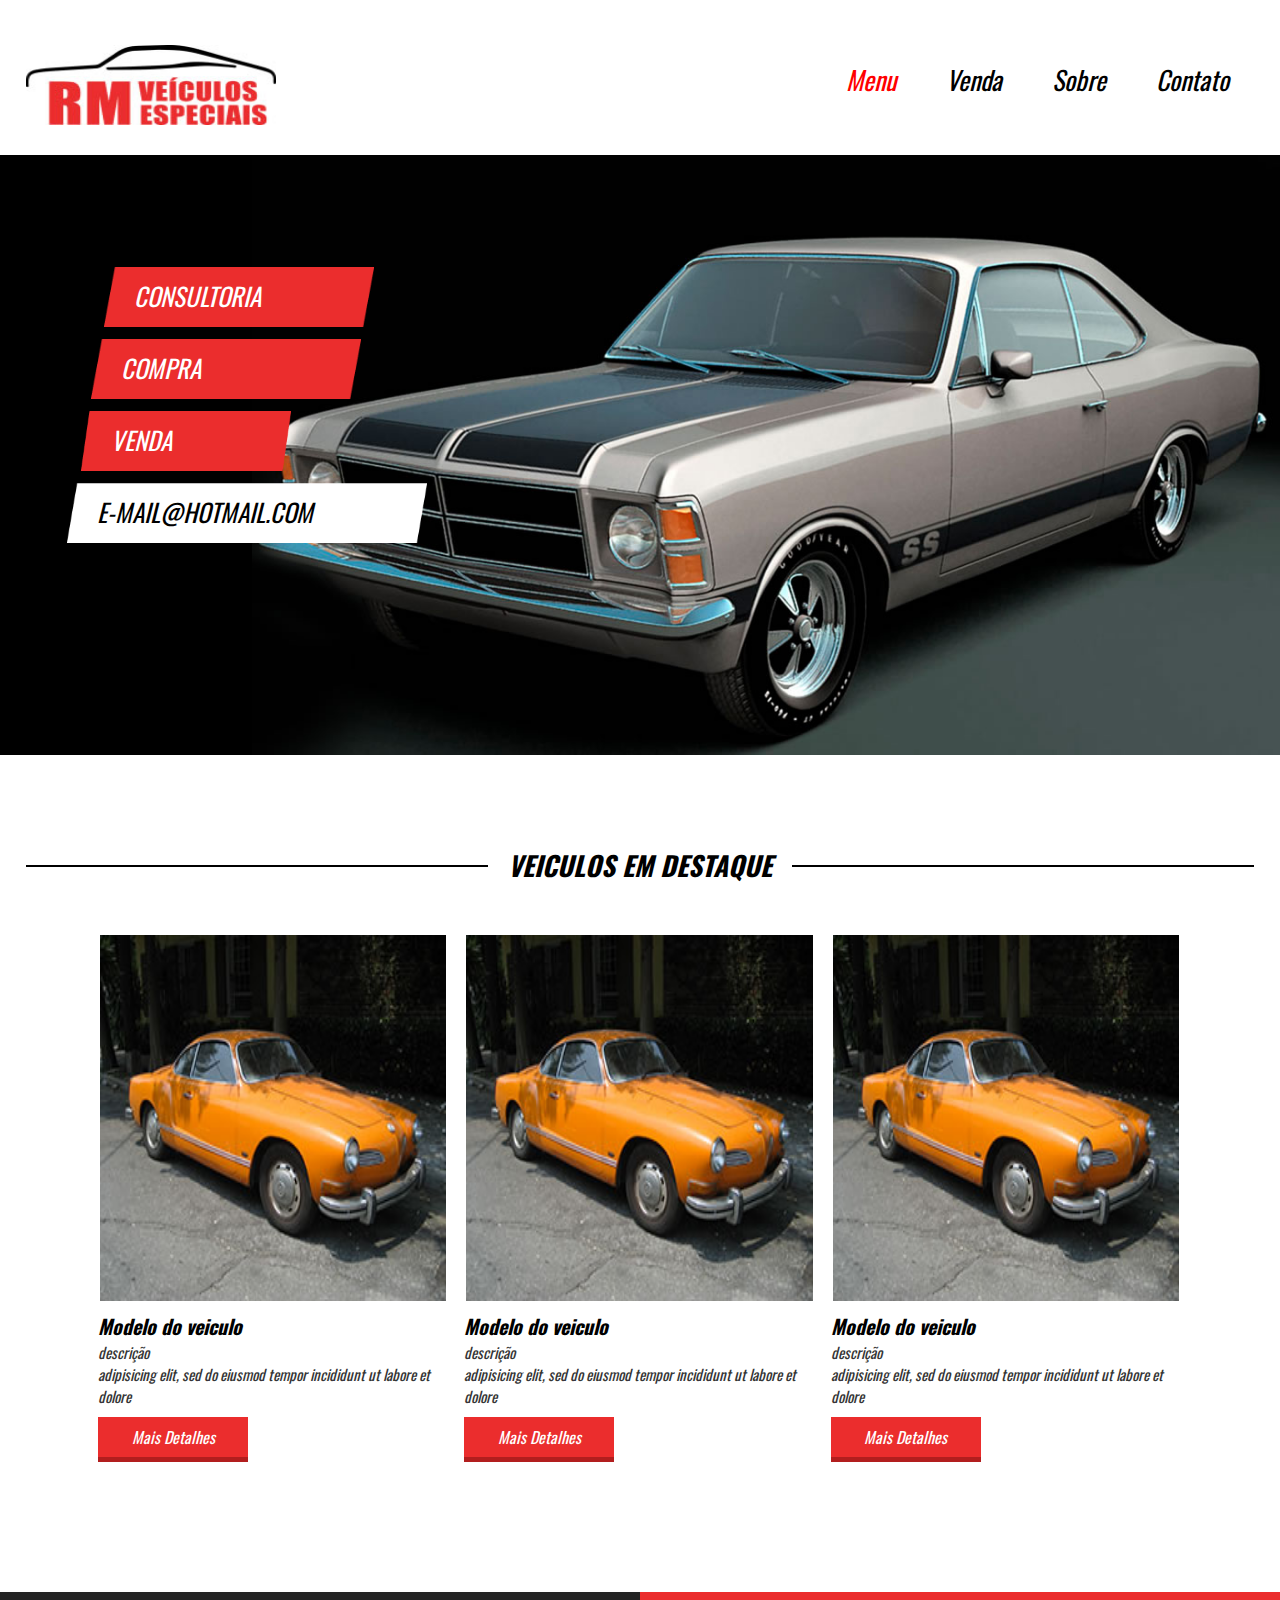
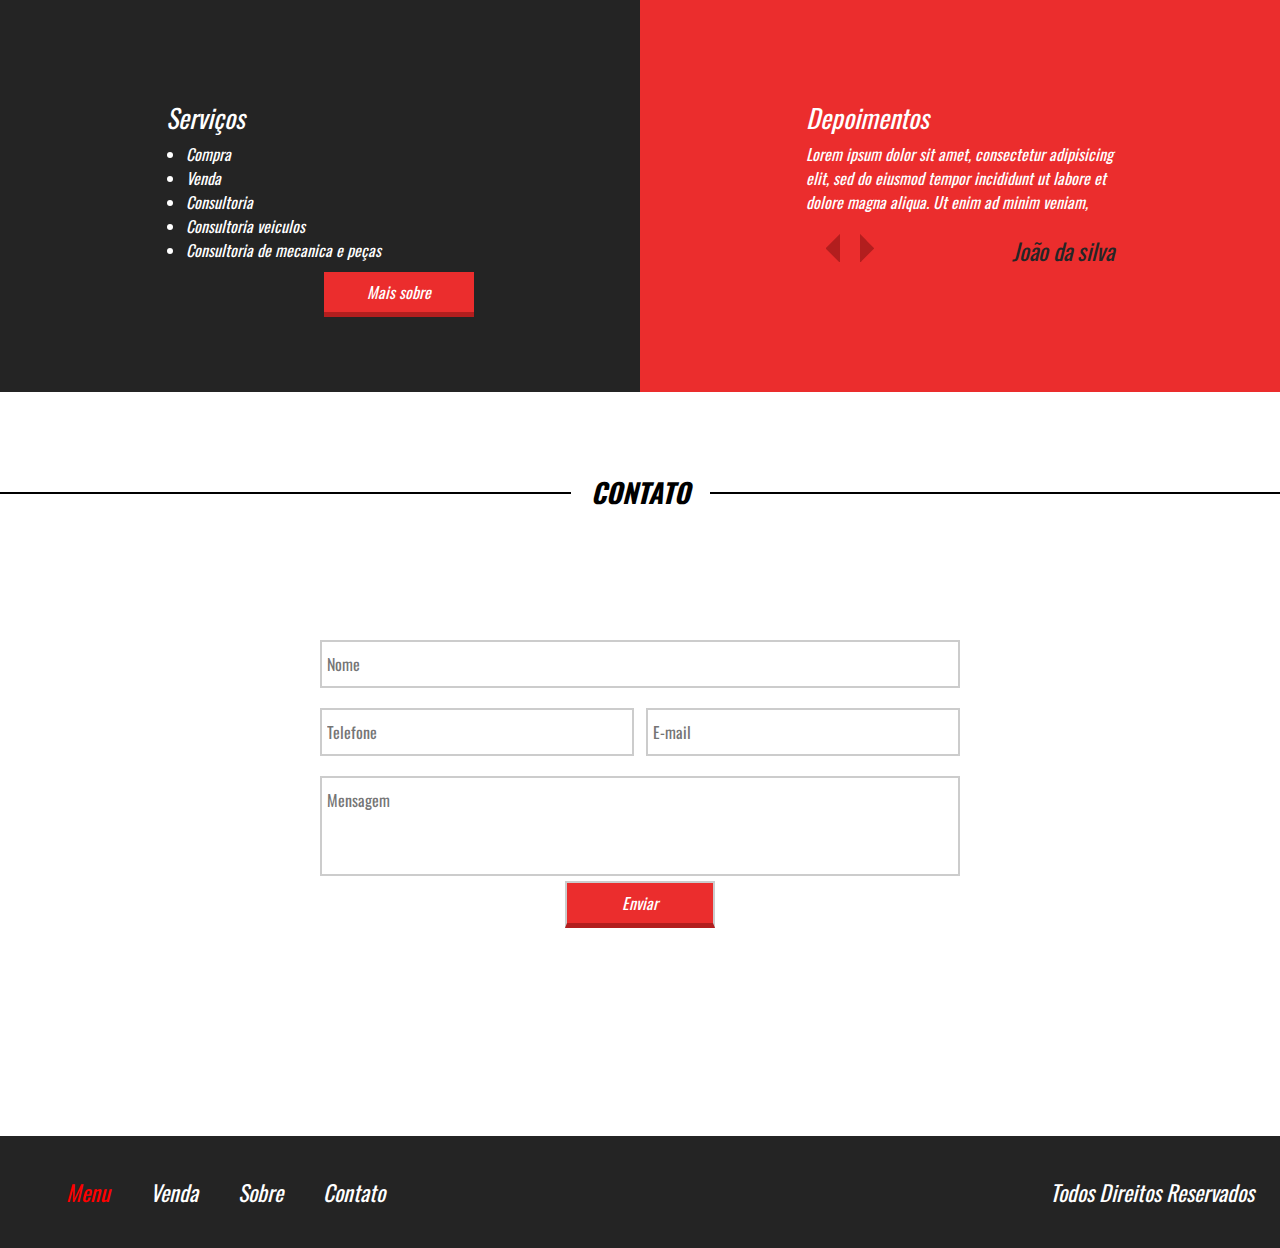
==== projeto_5/index.html @ 966d709e "enviando projeto danki" ====
<!DOCTYPE html>
<html>
<head>
	<link href="https://fonts.googleapis.com/css2?family=Oswald:wght@400;500&display=swap" rel="stylesheet">
	<meta name="viewport" content="width=device-width, initial-scale=1">
	<link href="css/styler.css" type="text/css" rel="stylesheet">
	<title>Projeto_05</title>
</head>
<body>
	<header>
		<div class="container">
			<div class="logo_img"
		>		<img src="imagens/logo.jpg">
			</div><!--logo_img-->

			<nav class="desktop">
				<ul>
					<li ><a style="color: red;" href="#">Menu</a></li>
					<li><a href="#">Venda</a></li>
					<li><a href="#">Sobre</a></li>
					<li><a href="#">Contato</a></li>
				</ul>
			</nav><!--desktop-->

			<nav class="mobile">
				<ul>
					<li ><a style="color: red;" href="#">Menu</a></li>
					<li><a href="#">Venda</a></li>
					<li><a href="#">Sobre</a></li>
					<li><a href="#">Contato</a></li>
				</ul>
			</nav><!--mobile-->
		</div><!--container-->
		<div class="clear"></div>
	</header>

	<section class="banner">
		<div class="container">
		<div class="text-banner">
			<div class="text-banner-single">
				Consultoria
			</div><!--text-banner-single-->
			<div class="text-banner-single">
				Compra
			</div><!--text-banner-single-->
			<div class="text-banner-single">
				Venda
			</div><!--text-banner-single-->	
			<div class="text-banner-single">
				E-mail@hotmail.com
			</div><!--text-banner-single-->				
		</div><!--text-banner-->
		</div><!--Container-->
	</section><!--banner-->

	<section class="veiculo-destaque">
		<div class="line-titulo">
			<div class="line"></div>
			<h2>Veiculos em destaque</h2>
		</div><!--line-titulo-->
		<div class="container">

			<div class="vitrine-destaque">
				<div class="carro-img" style="background-image: url('imagens/carro1.jpg');"></div>
				<div class="info-carro">
					<h2>Modelo do veiculo</h2>
					<p> descrição <br/> adipisicing elit, sed do eiusmod
					tempor incididunt ut labore et dolore </p>
					<a href="">Mais Detalhes</a>
				</div><!--info=carro-->
			</div><!--vitrine-destaque-->

			<div class="vitrine-destaque">
				<div class="carro-img" style="background-image: url('imagens/carro1.jpg');"></div>
				<div class="info-carro">
					<h2>Modelo do veiculo</h2>
					<p> descrição <br/> adipisicing elit, sed do eiusmod
					tempor incididunt ut labore et dolore </p>
					<a href="">Mais Detalhes</a>
				</div><!--info=carro-->
			</div><!--vitrine-destaque-->

			<div class="vitrine-destaque">
				<div class="carro-img" style="background-image: url('imagens/carro1.jpg');"></div>
				<div class="info-carro">
					<h2>Modelo do veiculo</h2>
					<p> descrição <br/> adipisicing elit, sed do eiusmod
					tempor incididunt ut labore et dolore </p>
					<a href="">Mais Detalhes</a>
				</div><!--info=carro-->
			</div><!--vitrine-destaque-->
			<div class="clear"></div>

		</div><!--container-->
	</section><!--veiquelos-destque-->

	<section class="servicos-descricao">
		<div class="hef1">
			<div class="hef1-wraper">
				<h2>Serviços</h2>
				<ul>
					<li>Compra</li>
					<li>Venda</li>
					<li>Consultoria</li>
					<li>Consultoria veiculos</li>
					<li>Consultoria de mecanica e peças</li>
				</ul>
				<a href="">Mais sobre</a>
			</div><!--hef1-wraper-->			
		</div><!--hef1-->

		<div class="hef2">
			<div class="hef2-wraper">
				<h2>Depoimentos</h2>
				<p>Lorem ipsum dolor sit amet, consectetur adipisicing elit, sed do eiusmod
				tempor incididunt ut labore et dolore magna aliqua. Ut enim ad minim veniam,
				</p>
				<div class="navegacao">
					<img src="imagens/arrow-left.png">
					<img src="imagens/arrow-right.png">
				</div><!--navegacao-->
				<div class="nome-depoimento">
					João da silva
				</div><!--nome-depoimento-->
			</div><!--hef2-wraper-->			
		</div><!--hef2-->
		<div class="clear"></div>
	</section><!--servocos-descricao-->

	<section class="contato">
		<div class="line-titulo">
			<div class="line"></div>
			<h2>Contato</h2>
		</div><!--line-titulo-->

		<form>
			<div class="form">
				<input class="input-wraper w100" type="text" name="name" required placeholder="Nome">
				<input class="input-wraper w50" type="text" name="name" required placeholder="E-mail">
				<input class="input-wraper w50" type="text" name="name" required placeholder="Telefone">
				<textarea class="input-wraper w100" required placeholder="Mensagem"></textarea>
				<div class="enviar">
					<input class="input-wraper w100" type="submit" value="Enviar">
				</div>
			</div><!--form-->
			<div class="clear"></div>
		</form>
	</section><!--contato-->

	<footer>
		<div class="container">
			<nav>
				<ul>
					<li ><a style="color: red;" href="#">Menu</a></li>
					<li><a href="#">Venda</a></li>
					<li><a href="#">Sobre</a></li>
					<li><a href="#">Contato</a></li>
				</ul>
			</nav>
			<p>Todos Direitos Reservados</p>
			<div class="clear"></div>
		</div><!--container-->
	</footer>

</body>
</html>
---- projeto_5/css/styler.css ----
*{
	margin: 0;
	padding: 0;
	box-sizing: border-box;
	font-family: 'Oswald', sans-serif;

}
html bode{
	height: 100%;
}
.clear{
	clear: both;
}


.container{
	width: 100%;
	max-width: 1280px;
	margin: 0 auto;
	background-color: ;
}

/*header*/

header{
	padding: 30px 2%;
}

header .logo_img img{
	float: left;
	width: 250px;
	height: 80px;

	background-color: gray;
	margin-top: 15px;
}

header nav.desktop{
	margin-top:30px;
	background-color: ;
	float: right;
}

header nav.mobile{
	display: none;
	margin-top: 40px;
	float: right;
	width: 35px;
	height: 35px;
	background-image: url('../imagens/icon_menu.png');
	background-size: 100% 100%;
	background-repeat: no-repeat;
	background-position: center;
	cursor:pointer ;
}
header nav.mobile ul{
	display: none;
	width: 100%;
	background-color: white;
	text-align: center;
	position: absolute;
	top:98px;
	left: 0;
	z-index: 999;
}
header nav.mobile li{
	font-size:26px ;
	padding: 20px 0;
	font-style: italic;


}
header nav.mobile a{
	text-decoration: none;
	color: black;
}

header nav.desktop ul{
	list-style-type: none;
}
header nav.desktop ul li{
	float: left;
	font-size:26px ;
	padding: 0 25px;
	font-style: italic;
}

header nav.desktop ul li a{
	text-decoration: none;
	color: black;
}

/*######*/

/*banner*/

section.banner{
	width: 100%;
	height: 100vw;
	min-height: 600px;
	max-height: 600px;
	background-image: url('../imagens/bg.jpg');
	background-repeat: no-repeat;
	background-size: contain;
	background-position: right bottom;
	background-color: black;

}
/*#####*/

/*menu banner*/

.text-banner{
	padding: 100px;
}
.text-banner-single{
	font-style: italic	;
	text-transform: uppercase;
	padding: 10px 30px ;
	width: 360px;
	height: 60px;
	background-image: url('../imagens/box-text.png');
	background-size: 100% 100%;
	margin-top: 12px;
	color: white;
	font-size: 25px;
	cursor: pointer;
}
.text-banner-single:nth-of-type(1){
	width: 	270px;
	position: relative;
	left: 4px;
}
.text-banner-single:nth-of-type(2){
	width: 	270px;
	position: relative;
	left: -9px;
}
.text-banner-single:nth-of-type(3){
	width: 	210px;
	position: 	relative;
	left: -19px;
}
.text-banner-single:nth-of-type(4){
	width: 	360px;
	background-image: url('../imagens/box-white-text.png');
	color: black;
	position: relative;
	left: -33px;
	
}

.line-titulo{
 	position: relative;
	text-align: center;
	width: 100%;
	max-width: 1400px;
	margin: 0 auto;
}

.line{
	position: absolute;
	top: 20px;
	height: 2px;
	width: 100%;
	background-color: black;
}

.line-titulo h2{
	position: relative;
	padding: 0 20px;
	text-align: center;
	display: inline-block;
	background-color: white;
	font-size: 27px;
	font-style: italic;
	text-transform: uppercase;
}

section.veiculo-destaque{
	padding: 90px 2%;
}

.vitrine-destaque{
	float: 	left;
	width: 33.3%;
	padding: ;

}

section.veiculo-destaque .container{
	width: 	100%;
	max-width: 1100px;
	padding: 40px 0;
}
.vitrine-destaque .carro-img{
	width: 	100%;
	padding-top: 100%;
	border: 10px solid white;
	background-size: 	100% 100%;
}
.vitrine-destaque h2{
	padding-left: 8px;
	color: black;
	font-style: italic;
	font-size: 	20px;
}

.vitrine-destaque p{
	padding-left: 8px;
	font-size: 	15px;
	color: #353535;
	font-style: italic;
}

.vitrine-destaque a{
	text-decoration: none;
	display: block;
	text-align: center;
	margin-top: 10px;
	margin-left: 8px;
	font-style: italic	;
	font-weight: ;
	color: white;
	width: 	150px;
	line-height: 40px;
	background-color: #EB2D2D;
	border-bottom: 	5px solid #B21E1E ;

}
/*######*/

section.servicos-descricao{
	display: flex;
	color: white;
	font-style: italic;
}
section.servicos-descricao .hef1{
	
	width: 50%;
	background-color: #242424;
	height: 400px;

}

section.servicos-descricao .hef1-wraper,
section.servicos-descricao .hef2-wraper{
	box-sizing: border-box;
	width: 48%;
	padding: 10px 0;
	background-color: ;
	margin: 15% auto;
	display: block;
}

section.servicos-descricao h2{
	font-size: 26px;
	font-weight: normal;
	margin-bottom: 5px;
}
section.servicos-descricao ul{
	margin-left: 20px;
}

section.servicos-descricao .hef2{
	
	width: 50%;
	background-color: #EB2D2D;
	height: 400px;

}
section.servicos-descricao .hef1 a{
	display: block;
	text-decoration: none;
	text-align: center;
	font-style: italic	;
	color: white;
	width: 	150px;
	line-height: 40px;
	background-color: #EB2D2D;
	border-bottom: 	5px solid #B21E1E ;
	float: right;
	margin-top: 10px;
}

.navegacao img{
	cursor: pointer;
	margin-top: 20px;
	float: left;
	margin-left: 20px;
}

.nome-depoimento{
	margin-top: 20px;
	float: right;
	font-size: 23px;
	color: #252525;
}

section.contato{
	padding: 80px 0;

}

form input, textarea{
	font-size: 16px;
}

.form{
	text-align: center;
	width: 50%;
	padding: 10% 0;
	margin:0 auto;
}
.w100{
	border: 2px solid #ccc;
	padding: 10px 5px;
	width: 100%;
}
textarea{
	height: 100px;
	resize: none;
}
.w50{
	float: left;
	border: 2px solid #ccc;
	margin: 20px 0;
	padding: 10px 5px;
	width: 49%;

}

.w50:nth-of-type(2){
	float: right;
}

 input[type=submit]{
 	font-style: italic;
 	font-size: 16px;
 }
form input[type=submit]{
	text-align: center;
	font-style: italic	;
	color: white;
	width: 100%;
	max-width: 	150px;
	line-height: 20px;
	background-color: #EB2D2D;
	border-bottom: 	5px solid #B21E1E ;
	margin: 0 auto;
	display: inline-block;
}	

footer{
	width: 100%;
	padding: 40px 2%;
	background-color: #242424;
}

footer nav ul{
	display: inline-block;
	float: left;
}

footer nav ul li{
	display: inline-block;
	float: left;
	margin-left: 40px;
}

footer nav a{
	color: white;
	text-decoration: none;
	font-size: 22px;
	font-style: italic;
}
footer p{
	float:right;
	color: white;
	font-style: italic;
	font-size: 22px;

}
/*
@media screen and (max-width:1400px){
	section.banner{
		background-size: 100% 116%;
		background-position: 200% 76%;
		background-color: black;

	}	
}
*/
@media screen and (max-width:1024px){

	header nav.mobile{
		display: block;
	}

		nav.desktop{
		display:none ;
	}

	section.banner{
		background-size: 100% 100%;
		background-position: button;
		height: 70vw;
		min-height: 390px;
		background-color: white;
		margin-top: 10px;
	}

	header{
		padding: 0px 2%;
	}

	.text-banner{
		padding: 70px 35px;
	}
	.text-banner-single{
		margin-left: 60px;
	}
	
}
@media screen and (max-width:650px){
	footer nav ul{
		display: none;
	}
	footer{
		text-align: center;
	}

	footer p{
		float: none;

	}
}

@media screen and (max-width:560px){

	header nav.desktop{
		display: none;
	}
	
	section.banner{
		min-height: 290px;
		background-color: white;
	}	
}

@media screen and (max-width: 580px){
		/*menu banner*/
	.text-banner{
		padding: 70px 30px;
	}
	.text-banner-single{
		padding: 4px 30px ;
		width: 220px;
		height: 40px;
		font-size: 20px;
		margin-left: 10px;
	}

	.text-banner-single:nth-of-type(1){
		width: 	170px;
		position: 	relative;
		left: -1px;
	}
	.text-banner-single:nth-of-type(2){
		width: 	170px;
		position: 	relative;
		left: -9px;
	}
	.text-banner-single:nth-of-type(3){
		width: 	110px;
		position: 	relative;
		left: -17px;
	}
	.text-banner-single:nth-of-type(4){
		width: 	260px;
		position: 	relative;
		left: -26px;
	}		
		/*######*/
	section.veiculo-destaque .line-titulo h2{
		font-size: 19px;	
	}

	.vitrine-destaque{
		display: inline-block;
		width: 80%;
		float: none;
		margin-top:20px;
	}
	.vitrine-destaque a{
		display: inline-block;
	}

	section.veiculo-destaque .container{
		text-align: center;
		}
	section.servicos-descricao{
		flex-direction: column;
	}
	section.servicos-descricao .hef1,
	section.servicos-descricao .hef2{
		width: 100%;
	}
	section.servicos-descricao .hef1 a{
		text-align: center;
		float: none;

	}
	section.servicos-descricao .hef2-wraper{
		width: 85%;

	}
	.w100{
		text-align: center;
	}
	.w50{
		text-align: center;
	width: 100%;

}
}

@media screen and (max-width: 480px){
	header .logo_img img{
	float: left;
	width: 100%;
	max-width: 155px;
	height: 60px;

}
		/*menu banner*/
	.text-banner{
		padding: 30px 30px;
	}
	.text-banner-single{
		padding: 5px 10px ;
		width: 130px;
		height: 40px;	
		font-size: 17px;
	}
	.text-banner-single:nth-of-type(1){
		width: 100%;
		max-width: 	130px;
	}
	.text-banner-single:nth-of-type(2){
		width: 100%;
		max-width: 	120px;
	}
	.text-banner-single:nth-of-type(3){
		width: 100%;
		max-width: 	100px;
	}
	.text-banner-single:nth-of-type(4){
		width: 100%;
	 	max-width: 	190px;
	}
			/*######*/

	section.banner{
		background-size: 100% 250px;
		background-position: top;
		height: 70vw;
		min-height: 390px;
		background-color: white;
		margin-top: 10px;
		
	}

	section.veiculo-destaque{
		padding: 0px 2%;
		margin-top: -90px;
		}

		.vitrine-destaque{
			width: 100%;
		}
}
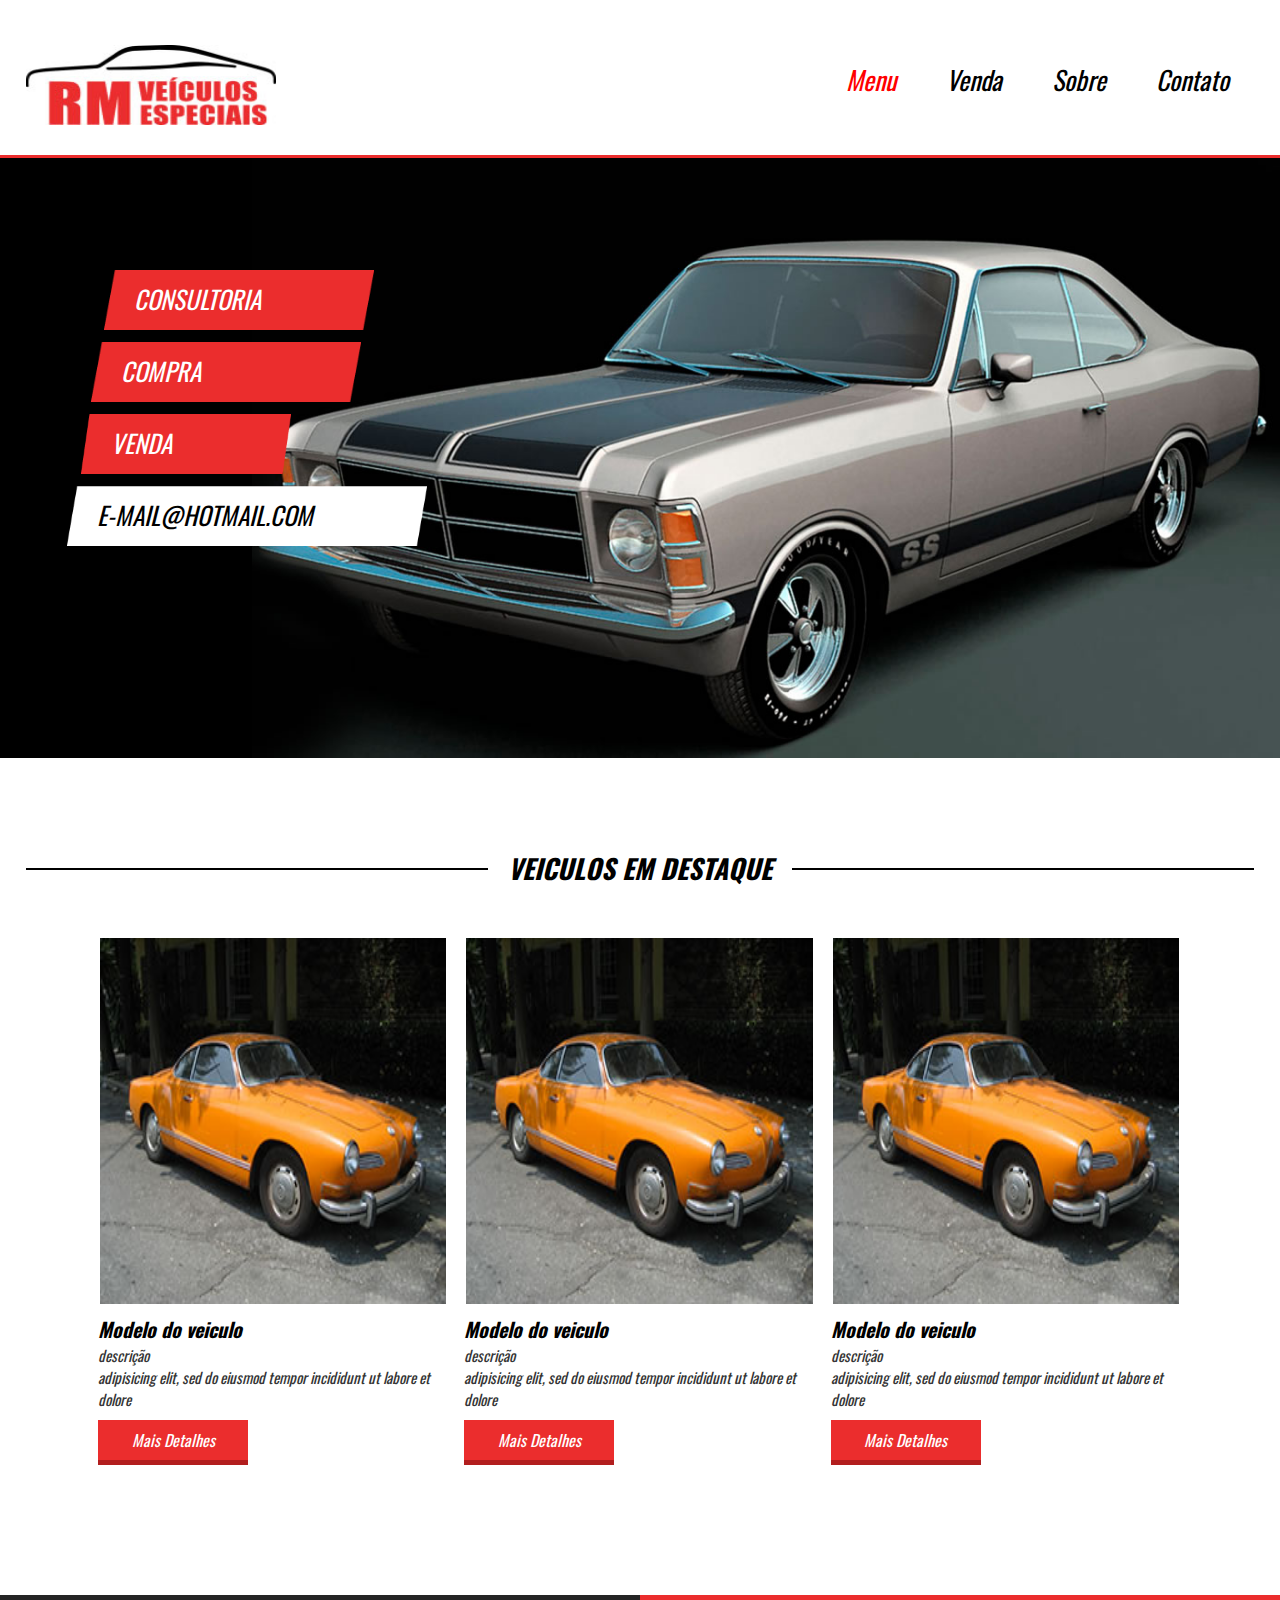
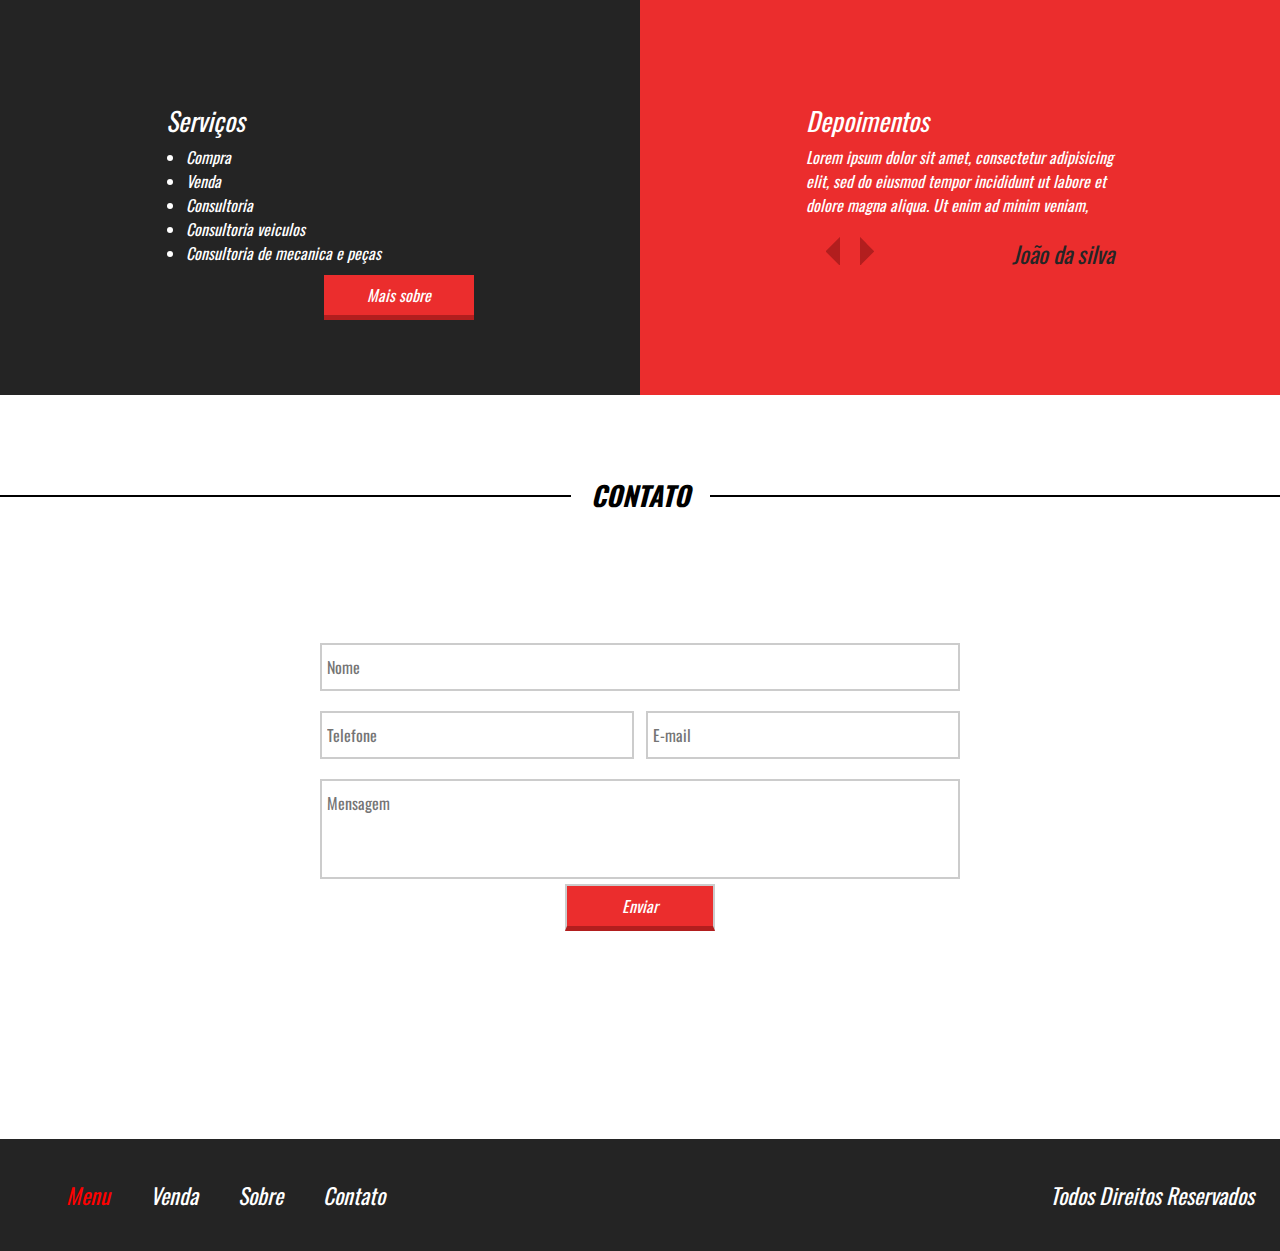
==== commit 7bc75f33: "Atualizando projeto-5 danki" ====
--- a/projeto_5/index.html
+++ b/projeto_5/index.html
@@ -16,7 +16,7 @@
 			<nav class="desktop">
 				<ul>
 					<li ><a style="color: red;" href="#">Menu</a></li>
-					<li><a href="#">Venda</a></li>
+					<li><a href="vendas.html"> Venda</a></li>
 					<li><a href="#">Sobre</a></li>
 					<li><a href="#">Contato</a></li>
 				</ul>
@@ -25,7 +25,7 @@
 			<nav class="mobile">
 				<ul>
 					<li ><a style="color: red;" href="#">Menu</a></li>
-					<li><a href="#">Venda</a></li>
+					<li><a href="vendas.html"> Venda</a></li>
 					<li><a href="#">Sobre</a></li>
 					<li><a href="#">Contato</a></li>
 				</ul>
@@ -152,7 +152,7 @@
 			<nav>
 				<ul>
 					<li ><a style="color: red;" href="#">Menu</a></li>
-					<li><a href="#">Venda</a></li>
+					<li><a href="vendas.html"> Venda</a></li>
 					<li><a href="#">Sobre</a></li>
 					<li><a href="#">Contato</a></li>
 				</ul>
--- a/projeto_5/css/styler.css
+++ b/projeto_5/css/styler.css
@@ -5,7 +5,7 @@
 	font-family: 'Oswald', sans-serif;
 
 }
-html bode{
+html, body{
 	height: 100%;
 }
 .clear{
@@ -15,7 +15,7 @@
 
 .container{
 	width: 100%;
-	max-width: 1280px;
+	max-width: 1380px;
 	margin: 0 auto;
 	background-color: ;
 }
@@ -23,6 +23,7 @@
 /*header*/
 
 header{
+	border-bottom: 3px solid #EB2D2D;
 	padding: 30px 2%;
 }
 
@@ -381,16 +382,118 @@
 	font-size: 22px;
 
 }
-/*
-@media screen and (max-width:1400px){
-	section.banner{
-		background-size: 100% 116%;
-		background-position: 200% 76%;
-		background-color: black;
-
-	}	
-}
-*/
+section.venda{
+	padding:  90px 0;
+	min-height: 90%;
+}
+.content-venda{
+	margin-top: 40px;
+}
+
+.sidebar{
+	float: left;
+	width: 30%;
+
+}
+
+.search1 h2{
+	color: black;
+	font-weight: normal;
+	font-size: 24px;
+}
+
+.search1 {
+	width: 300px;
+}
+
+.search1 .barra-preco{
+	width: 100%;
+	height: 20px;
+	background-color: ;
+	margin-top: 8px;
+	border: 1px solid #ccc;
+	position: relative;
+	border-radius: 20px;
+}
+
+.barra-preco-fill{
+	width: 20%;
+	height: 20px;
+	position: absolute;
+	top: 0;
+	left: 0;
+	background:linear-gradient(to bottom, rgb(255,255,255), rgb(200,200,200));
+	border-radius: 20px;
+}
+
+.pointer-barra{
+	width: 15px;
+	height: 26px;
+	position: absolute;
+	top: -3px;
+	left: calc(20% - 13px);
+	cursor: pointer;
+	background:linear-gradient(to bottom, rgb(255,255,255), rgb(180,180,180));
+	border-radius: 20px;
+	border: 2px solid gray;
+}
+
+.valor-pesquisa{
+	white:100%;
+	background-color: red;
+}
+.valor-min{
+	float: left;
+}
+.valor-max{
+	float: right;
+}
+
+.search2{
+	margin-top: 40px;
+}
+
+.form-venda-wraper{
+	margin-top: 10px;
+}
+
+.form-venda-wraper input[type=checkbox]{
+	display: none;
+}
+
+.form-venda-wraper label{
+	width: 20px;
+	height: 20px;
+	display: inline-block;
+	border: 1px solid #ccc;
+	border-radius: 3px;
+	vertical-align: top;
+	cursor: pointer;
+	position: relative;
+}
+
+.circle{
+	display: none;
+	width: 8px;
+	height: 8px;
+	position: absolute;
+	top: 6px;
+	left: 6px;
+	border-radius: 4px;
+	background-color: black;
+}
+
+.form-venda-wraper input[type=checkbox]:checked + label > .circle{
+	display: block;
+
+}
+.form-venda-wraper span{
+	padding: 0 10px;
+	display: inline-block;
+	vertical-align: top;
+}
+
+
 @media screen and (max-width:1024px){
 
 	header nav.mobile{
